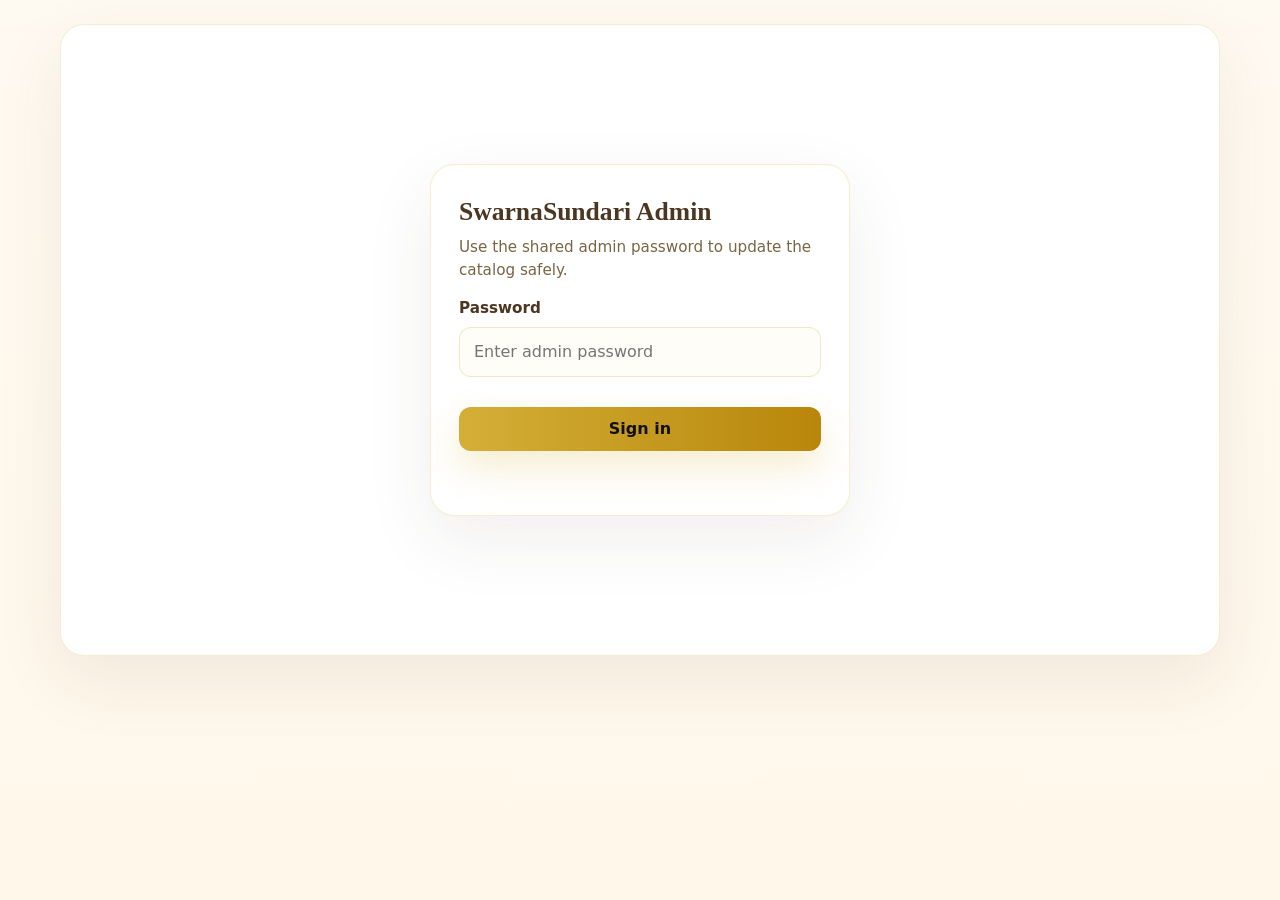
==== admin.html @ c77b3df1 "Add admin panel" ====
<!doctype html>
<html lang="en">
  <head>
    <meta charset="utf-8">
    <meta name="viewport" content="width=device-width,initial-scale=1">
    <title>Admin • SwarnaSundari</title>
    <meta name="description" content="Secure admin panel for SwarnaSundari catalog updates.">
    <link rel="stylesheet" href="css/style.css">
    <style>
      :root {
        --admin-bg: #fffaf1;
        --admin-panel: #ffffff;
        --admin-border: rgba(212, 175, 55, 0.22);
        --admin-text: #3f2f1d;
        --admin-muted: #7a6443;
        --admin-accent: #d4af37;
        --admin-accent-strong: #b8860b;
      }
      body {
        background: linear-gradient(180deg, #fffaf1 0%, #fff7ea 100%);
        color: var(--admin-text);
      }
      .admin-shell {
        min-height: 100vh;
        padding: 24px 16px 70px;
      }
      .admin-card {
        max-width: 1160px;
        margin: 0 auto;
        background: var(--admin-panel);
        border: 1px solid var(--admin-border);
        border-radius: 24px;
        box-shadow: 0 24px 70px rgba(75, 54, 33, 0.08);
        overflow: hidden;
      }
      .admin-header {
        padding: 24px 24px 18px;
        background: linear-gradient(90deg, rgba(212, 175, 55, 0.16), rgba(255, 247, 232, 0.95));
        display: flex;
        justify-content: space-between;
        align-items: center;
        gap: 16px;
      }
      .admin-title {
        font-family: 'Playfair Display', serif;
        font-size: clamp(1.4rem, 2vw, 1.9rem);
        margin: 0;
        color: var(--lux-brown);
      }
      .admin-subtitle {
        color: var(--admin-muted);
        margin-top: 4px;
        font-size: 0.95rem;
      }
      .admin-toolbar {
        display: flex;
        flex-wrap: wrap;
        gap: 10px;
        align-items: center;
        justify-content: space-between;
        padding: 18px 24px;
        border-bottom: 1px solid rgba(212, 175, 55, 0.16);
      }
      .admin-toolbar .search-row {
        margin: 0;
        flex: 1 1 260px;
      }
      .admin-toolbar .controls {
        display: flex;
        gap: 10px;
        flex-wrap: wrap;
      }
      .admin-panel {
        padding: 24px;
      }
      .login-screen {
        display: grid;
        place-items: center;
        min-height: 70vh;
        padding: 24px;
      }
      .login-box {
        width: min(100%, 420px);
        background: var(--admin-panel);
        border: 1px solid var(--admin-border);
        border-radius: 24px;
        padding: 28px;
        box-shadow: 0 24px 70px rgba(75, 54, 33, 0.08);
      }
      .field {
        display: flex;
        flex-direction: column;
        gap: 8px;
        margin-bottom: 14px;
      }
      label {
        font-weight: 700;
        color: var(--lux-brown);
        font-size: 0.95rem;
      }
      input, textarea, select, button {
        font: inherit;
      }
      input, textarea, select {
        border: 1px solid rgba(212, 175, 55, 0.28);
        border-radius: 12px;
        padding: 12px 14px;
        background: #fffdf8;
        color: var(--admin-text);
      }
      textarea { min-height: 100px; resize: vertical; }
      .btn {
        border: none;
        border-radius: 12px;
        padding: 10px 16px;
        cursor: pointer;
      }
      .btn-primary {
        background: linear-gradient(90deg, var(--admin-accent), var(--admin-accent-strong));
        color: #111;
        font-weight: 700;
      }
      .btn-secondary {
        background: #fff4d9;
        color: var(--lux-brown);
        border: 1px solid rgba(212, 175, 55, 0.2);
      }
      .btn-danger {
        background: #7a2e2e;
        color: #fff;
      }
      .grid {
        display: grid;
        gap: 16px;
      }
      .products-grid {
        display: grid;
        grid-template-columns: repeat(auto-fit, minmax(240px, 1fr));
        gap: 16px;
      }
      .product-card {
        border: 1px solid rgba(212, 175, 55, 0.2);
        border-radius: 18px;
        padding: 14px;
        background: #fffdfa;
        display: flex;
        flex-direction: column;
        gap: 10px;
      }
      .product-card img {
        width: 100%;
        height: 180px;
        object-fit: cover;
        border-radius: 12px;
      }
      .pill {
        display: inline-flex;
        align-items: center;
        gap: 6px;
        width: fit-content;
        padding: 6px 10px;
        border-radius: 999px;
        background: #fff3cf;
        color: var(--lux-brown);
        font-size: 0.8rem;
        font-weight: 700;
      }
      .price-row {
        display: flex;
        gap: 8px;
        align-items: baseline;
        flex-wrap: wrap;
      }
      .muted {
        color: var(--admin-muted);
      }
      .actions {
        display: flex;
        gap: 8px;
        flex-wrap: wrap;
      }
      .modal-backdrop {
        position: fixed;
        inset: 0;
        background: rgba(13, 9, 4, 0.48);
        display: none;
        align-items: center;
        justify-content: center;
        padding: 16px;
        z-index: 2000;
      }
      .modal-backdrop.open { display: flex; }
      .modal {
        width: min(100%, 720px);
        max-height: 92vh;
        overflow: auto;
        background: #fffdfa;
        border-radius: 24px;
        padding: 20px;
        box-shadow: 0 40px 90px rgba(0,0,0,0.22);
      }
      .modal h3 { margin-top: 0; }
      .field-grid {
        display: grid;
        grid-template-columns: repeat(2, minmax(0, 1fr));
        gap: 14px;
      }
      .field.full { grid-column: 1 / -1; }
      .preview-box {
        border: 1px dashed rgba(212, 175, 55, 0.3);
        border-radius: 16px;
        padding: 12px;
        background: #fff8eb;
        min-height: 120px;
        display: flex;
        align-items: center;
        justify-content: center;
      }
      .preview-box img {
        max-width: 100%;
        max-height: 180px;
        object-fit: contain;
        border-radius: 12px;
      }
      .toast {
        position: fixed;
        right: 18px;
        bottom: 18px;
        padding: 12px 16px;
        border-radius: 999px;
        background: #2d2b1f;
        color: white;
        display: none;
        z-index: 2600;
        max-width: 90vw;
      }
      .toast.show { display: block; }
      .spinner {
        display: inline-block;
        width: 16px;
        height: 16px;
        border-radius: 50%;
        border: 3px solid rgba(255,255,255,0.35);
        border-top-color: #fff;
        animation: spin 0.8s linear infinite;
      }
      @keyframes spin { to { transform: rotate(360deg); } }
      .sr-only { position: absolute !important; clip: rect(1px, 1px, 1px, 1px); }
      @media (max-width: 760px) {
        .admin-header, .admin-toolbar, .admin-panel { padding-left: 16px; padding-right: 16px; }
        .field-grid { grid-template-columns: 1fr; }
        .products-grid { grid-template-columns: 1fr; }
      }
    </style>
  </head>
  <body>
    <div class="admin-shell">
      <div class="admin-card">
        <div id="loginScreen" class="login-screen">
          <div class="login-box">
            <h1 class="admin-title">SwarnaSundari Admin</h1>
            <p class="admin-subtitle">Use the shared admin password to update the catalog safely.</p>
            <form id="loginForm" class="grid">
              <div class="field">
                <label for="password">Password</label>
                <input id="password" name="password" type="password" required autocomplete="current-password" placeholder="Enter admin password">
              </div>
              <button class="btn btn-primary" type="submit">Sign in</button>
              <p id="loginError" class="muted" style="margin:0; min-height: 1.2em;"></p>
            </form>
          </div>
        </div>

        <div id="dashboard" style="display:none;">
          <div class="admin-header">
            <div>
              <h1 class="admin-title">Catalog Dashboard</h1>
              <p class="admin-subtitle">Add, edit, or remove products. Changes publish live through Netlify after a GitHub commit.</p>
            </div>
            <button class="btn btn-secondary" id="logoutBtn" type="button">Log out</button>
          </div>

          <div class="admin-toolbar">
            <div class="search-row">
              <input id="searchInput" placeholder="Search by name or category" aria-label="Search products">
            </div>
            <div class="controls">
              <button class="btn btn-primary" id="addProductBtn" type="button">Add Product</button>
            </div>
          </div>

          <div class="admin-panel">
            <div id="statusNote" class="pill" style="display:none; margin-bottom: 12px;"></div>
            <div id="productsContainer" class="products-grid"></div>
          </div>
        </div>
      </div>
    </div>

    <div class="modal-backdrop" id="productModal" aria-hidden="true">
      <div class="modal" role="dialog" aria-modal="true" aria-labelledby="modalTitle">
        <h3 id="modalTitle">Add product</h3>
        <form id="productForm" novalidate>
          <input id="productId" type="hidden">
          <input id="existingImage" type="hidden">
          <div class="field-grid">
            <div class="field">
              <label for="productName">Name</label>
              <input id="productName" required>
            </div>
            <div class="field">
              <label for="categorySelect">Category</label>
              <select id="categorySelect"></select>
            </div>
            <div class="field full">
              <label for="newCategoryInput">New category</label>
              <input id="newCategoryInput" placeholder="Enter a new category if needed" style="display:none;">
            </div>
            <div class="field full">
              <label for="productDesc">Description</label>
              <textarea id="productDesc"></textarea>
            </div>
            <div class="field">
              <label for="productPrice">Price (INR)</label>
              <input id="productPrice" type="number" min="0" step="1" required>
            </div>
            <div class="field">
              <label for="productDiscount">Discount (%)</label>
              <input id="productDiscount" type="number" min="0" max="100" step="1" value="0">
            </div>
            <div class="field">
              <label for="productImage">Image</label>
              <input id="productImage" type="file" accept="image/png,image/jpeg,image/webp" >
            </div>
            <div class="field">
              <label for="premiumCheck">Premium</label>
              <input id="premiumCheck" type="checkbox" style="width: 18px; height: 18px; margin-top: 8px;">
            </div>
            <div class="field full">
              <div class="preview-box" id="imagePreviewBox">
                <span class="muted">Image preview will appear here.</span>
              </div>
            </div>
          </div>
          <p id="formError" class="muted" style="min-height:1.2em; margin: 10px 0 0;"></p>
          <div class="actions" style="margin-top: 16px; justify-content: flex-end;">
            <button class="btn btn-secondary" type="button" id="cancelFormBtn">Cancel</button>
            <button class="btn btn-primary" type="submit" id="saveProductBtn">Save product</button>
          </div>
        </form>
      </div>
    </div>

    <div class="toast" id="toast"></div>

    <script>
      const API_BASE = '/.netlify/functions';
      const state = {
        token: sessionStorage.getItem('adminToken') || '',
        products: [],
        editingId: null,
        pendingImageData: null,
        pendingImageName: '',
        pendingImageMime: ''
      };

      const loginScreen = document.getElementById('loginScreen');
      const dashboard = document.getElementById('dashboard');
      const loginForm = document.getElementById('loginForm');
      const loginError = document.getElementById('loginError');
      const productsContainer = document.getElementById('productsContainer');
      const searchInput = document.getElementById('searchInput');
      const addProductBtn = document.getElementById('addProductBtn');
      const logoutBtn = document.getElementById('logoutBtn');
      const statusNote = document.getElementById('statusNote');
      const productModal = document.getElementById('productModal');
      const productForm = document.getElementById('productForm');
      const modalTitle = document.getElementById('modalTitle');
      const productIdInput = document.getElementById('productId');
      const existingImageInput = document.getElementById('existingImage');
      const productNameInput = document.getElementById('productName');
      const categorySelect = document.getElementById('categorySelect');
      const newCategoryInput = document.getElementById('newCategoryInput');
      const productDescInput = document.getElementById('productDesc');
      const productPriceInput = document.getElementById('productPrice');
      const productDiscountInput = document.getElementById('productDiscount');
      const productImageInput = document.getElementById('productImage');
      const premiumCheckInput = document.getElementById('premiumCheck');
      const imagePreviewBox = document.getElementById('imagePreviewBox');
      const formError = document.getElementById('formError');
      const cancelFormBtn = document.getElementById('cancelFormBtn');
      const saveProductBtn = document.getElementById('saveProductBtn');
      const toast = document.getElementById('toast');

      function showToast(message) {
        toast.textContent = message;
        toast.classList.add('show');
        clearTimeout(showToast.timer);
        showToast.timer = setTimeout(() => toast.classList.remove('show'), 3200);
      }

      function showLogin() {
        loginScreen.style.display = 'grid';
        dashboard.style.display = 'none';
      }

      function showDashboard() {
        loginScreen.style.display = 'none';
        dashboard.style.display = 'block';
      }

      async function apiRequest(path, options = {}) {
        const headers = options.headers || {};
        if (state.token) headers.Authorization = `Bearer ${state.token}`;
        const response = await fetch(`${API_BASE}${path}`, {
          ...options,
          headers: {
            'Content-Type': 'application/json',
            ...headers
          }
        });
        const text = await response.text();
        let data = null;
        if (text) {
          try { data = JSON.parse(text); } catch (e) { data = { message: text }; }
        }
        if (!response.ok) {
          throw new Error(data?.error || data?.message || 'Request failed.');
        }
        return data;
      }

      function getImageUrl(imagePath) {
        if (!imagePath) return '';
        if (/^https?:\/\//i.test(imagePath)) return imagePath;
        return new URL(imagePath, window.location.origin + '/').href;
      }

      function renderProducts(list) {
        if (!list.length) {
          productsContainer.innerHTML = '<div class="muted">No products yet. Add one to start.</div>';
          return;
        }
        productsContainer.innerHTML = list.map((product) => {
          const discount = Number(product.discount || 0);
          const discountedPrice = discount > 0 ? Math.round(product.price * (1 - discount / 100)) : Number(product.price);
          const premium = product.premium ? '<span class="pill">★ Premium</span>' : '<span class="pill">Standard</span>';
          const imageHtml = product.image ? `<img src="${getImageUrl(product.image)}" alt="${product.name}">` : '<div class="preview-box" style="height:180px"><span class="muted">No image</span></div>';
          return `
            <article class="product-card">
              ${imageHtml}
              <div>
                <h3 style="margin:0 0 6px;">${product.name}</h3>
                <p class="muted" style="margin:0 0 6px;">${product.category || 'Uncategorized'}</p>
                <div class="price-row">
                  ${discount > 0 ? `<span style="text-decoration:line-through; color:#8d7142;">₹${Number(product.price).toLocaleString('en-IN')}</span>` : ''}
                  <strong>₹${discountedPrice.toLocaleString('en-IN')}</strong>
                </div>
                ${discount > 0 ? `<div class="muted">${discount}% off</div>` : ''}
              </div>
              <div class="actions">
                ${premium}
              </div>
              <div class="actions" style="margin-top:auto;">
                <button class="btn btn-secondary" type="button" data-action="edit" data-id="${product.id}">Edit</button>
                <button class="btn btn-danger" type="button" data-action="delete" data-id="${product.id}">Delete</button>
              </div>
            </article>`;
        }).join('');
      }

      function filterProducts() {
        const query = searchInput.value.trim().toLowerCase();
        const filtered = state.products.filter((product) => {
          const haystack = `${product.name} ${product.category} ${product.desc}`.toLowerCase();
          return haystack.includes(query);
        });
        renderProducts(filtered);
      }

      async function loadProducts() {
        try {
          const data = await apiRequest('/get-products');
          state.products = Array.isArray(data.products) ? data.products : [];
          renderProducts(state.products);
        } catch (error) {
          showToast(error.message || 'Unable to load products.');
          if (String(error.message).includes('401')) {
            logout();
          }
        }
      }

      function resetForm() {
        state.editingId = null;
        state.pendingImageData = null;
        state.pendingImageName = '';
        state.pendingImageMime = '';
        productForm.reset();
        productIdInput.value = '';
        existingImageInput.value = '';
        premiumCheckInput.checked = false;
        newCategoryInput.style.display = 'none';
        imagePreviewBox.innerHTML = '<span class="muted">Image preview will appear here.</span>';
        formError.textContent = '';
        modalTitle.textContent = 'Add product';
        productDiscountInput.value = '0';
      }

      function openModal(product = null) {
        resetForm();
        if (product) {
          state.editingId = product.id;
          modalTitle.textContent = 'Edit product';
          productIdInput.value = product.id;
          existingImageInput.value = product.image || '';
          productNameInput.value = product.name || '';
          productDescInput.value = product.desc || '';
          productPriceInput.value = product.price || '';
          productDiscountInput.value = product.discount || 0;
          premiumCheckInput.checked = Boolean(product.premium);
          fillCategoryOptions(product.category || '');
          if (product.image) {
            imagePreviewBox.innerHTML = `<img src="${getImageUrl(product.image)}" alt="Current preview">`;
          }
        } else {
          fillCategoryOptions('');
        }
        productModal.classList.add('open');
        productModal.setAttribute('aria-hidden', 'false');
      }

      function closeModal() {
        productModal.classList.remove('open');
        productModal.setAttribute('aria-hidden', 'true');
        resetForm();
      }

      function fillCategoryOptions(selectedCategory = '') {
        const categories = Array.from(new Set(state.products.map((product) => product.category).filter(Boolean))).sort();
        const options = ['<option value="">Select a category</option>'];
        categories.forEach((category) => {
          options.push(`<option value="${category}">${category}</option>`);
        });
        options.push('<option value="__new__">Add new category</option>');
        categorySelect.innerHTML = options.join('');
        if (selectedCategory) {
          const optionExists = Array.from(categorySelect.options).some((option) => option.value === selectedCategory);
          if (optionExists) {
            categorySelect.value = selectedCategory;
          } else {
            categorySelect.value = '__new__';
            newCategoryInput.value = selectedCategory;
            newCategoryInput.style.display = 'block';
          }
        } else {
          categorySelect.value = '';
        }
      }

      categorySelect.addEventListener('change', () => {
        newCategoryInput.style.display = categorySelect.value === '__new__' ? 'block' : 'none';
      });

      productImageInput.addEventListener('change', async (event) => {
        const file = event.target.files[0];
        if (!file) return;
        if (!['image/png', 'image/jpeg', 'image/webp'].includes(file.type)) {
          formError.textContent = 'Please choose a JPG, PNG, or WebP image.';
          return;
        }
        if (file.size > 2 * 1024 * 1024) {
          formError.textContent = 'Image must be 2MB or smaller.';
          return;
        }
        formError.textContent = '';
        const reader = new FileReader();
        reader.onload = () => {
          state.pendingImageData = reader.result;
          state.pendingImageName = file.name;
          state.pendingImageMime = file.type;
          imagePreviewBox.innerHTML = `<img src="${reader.result}" alt="New image preview">`;
        };
        reader.readAsDataURL(file);
      });

      loginForm.addEventListener('submit', async (event) => {
        event.preventDefault();
        const password = document.getElementById('password').value;
        try {
          const data = await fetch(`${API_BASE}/admin-login`, {
            method: 'POST',
            headers: { 'Content-Type': 'application/json' },
            body: JSON.stringify({ password })
          }).then((response) => response.json());
          if (!data.ok) throw new Error(data.error || 'Incorrect password.');
          state.token = data.token;
          sessionStorage.setItem('adminToken', data.token);
          showDashboard();
          await loadProducts();
        } catch (error) {
          loginError.textContent = error.message || 'Login failed.';
        }
      });

      logoutBtn.addEventListener('click', logout);

      function logout() {
        sessionStorage.removeItem('adminToken');
        state.token = '';
        showLogin();
      }

      addProductBtn.addEventListener('click', () => openModal());
      cancelFormBtn.addEventListener('click', closeModal);

      productForm.addEventListener('submit', async (event) => {
        event.preventDefault();
        const payload = {
          id: productIdInput.value ? Number(productIdInput.value) : null,
          name: productNameInput.value.trim(),
          category: categorySelect.value === '__new__' ? newCategoryInput.value.trim() : categorySelect.value.trim(),
          desc: productDescInput.value.trim(),
          price: Number(productPriceInput.value),
          discount: Number(productDiscountInput.value || 0),
          premium: premiumCheckInput.checked,
          image: existingImageInput.value || ''
        };

        if (!payload.name) {
          formError.textContent = 'Please enter a product name.';
          return;
        }
        if (!payload.category) {
          formError.textContent = 'Please select or add a category.';
          return;
        }
        if (Number.isNaN(payload.price) || payload.price < 0) {
          formError.textContent = 'Price must be a non-negative number.';
          return;
        }
        if (Number.isNaN(payload.discount) || payload.discount < 0 || payload.discount > 100) {
          formError.textContent = 'Discount must be between 0 and 100.';
          return;
        }

        saveProductBtn.disabled = true;
        saveProductBtn.innerHTML = '<span class="spinner"></span>';
        formError.textContent = '';

        try {
          const result = await apiRequest('/save-product', {
            method: 'POST',
            body: JSON.stringify({
              product: payload,
              imageBase64: state.pendingImageData || '',
              imageName: state.pendingImageName || '',
              imageMime: state.pendingImageMime || ''
            })
          });
          showToast(result.message || 'Product saved.');
          closeModal();
          await loadProducts();
          statusNote.textContent = 'Changes saved — the site will update in 1–2 minutes.';
          statusNote.style.display = 'inline-flex';
        } catch (error) {
          formError.textContent = error.message || 'Unable to save product.';
        } finally {
          saveProductBtn.disabled = false;
          saveProductBtn.innerHTML = 'Save product';
        }
      });

      productsContainer.addEventListener('click', async (event) => {
        const button = event.target.closest('button[data-action]');
        if (!button) return;
        const id = Number(button.dataset.id);
        const action = button.dataset.action;
        const product = state.products.find((item) => item.id === id);
        if (!product) return;

        if (action === 'edit') {
          openModal(product);
          return;
        }

        if (action === 'delete' && window.confirm(`Delete ${product.name}?`)) {
          try {
            const result = await apiRequest('/delete-product', {
              method: 'POST',
              body: JSON.stringify({ id })
            });
            showToast(result.message || 'Product deleted.');
            await loadProducts();
          } catch (error) {
            showToast(error.message || 'Unable to delete product.');
          }
        }
      });

      searchInput.addEventListener('input', filterProducts);

      if (state.token) {
        showDashboard();
        loadProducts();
      } else {
        showLogin();
      }
    </script>
  </body>
</html>
---- css/style.css ----
/* Global styles for SwarnaSundari 1 Gram Gold */
:root{
  --gold:#D4AF37;
  --gold-dark:#B8860B;
  --lux-brown:#4B3621;
  --accent:#8C6A2F;
  --bg:#FFF8F0;
  --bg-2:#FDFBF7;
  --text:#222222;
  --max-width:1300px;
  --transition:300ms;
}
@import url('https://fonts.googleapis.com/css2?family=Montserrat:wght@300;400;600&family=Playfair+Display:wght@400;700&display=swap');
*{box-sizing:border-box}
html,body{height:100%;overflow-x:hidden}
.brand{font-family:Playfair Display,serif;font-size:22px;color:var(--lux-brown);}
body{font-family:Montserrat,system-ui,Arial,sans-serif;background:var(--bg);color:var(--text);margin:0;line-height:1.5}
.sr-only{position:absolute!important;height:1px;width:1px;overflow:hidden;clip:rect(1px,1px,1px,1px);white-space:nowrap}
.container{max-width:var(--max-width);margin:0 auto;padding:0 20px}
/* Header */
.header{position:fixed;top:0;left:0;right:0;height:50px;z-index:120;background:transparent}
.header.transparent{background:transparent;box-shadow:none;border-bottom:none}
.header.scrolled{background:rgba(255,255,255,0.92);backdrop-filter:saturate(120%) blur(8px);box-shadow:0 6px 30px rgba(75,54,33,0.06);border-bottom:1px solid rgba(140,106,47,0.08)}
.header .nav{display:flex;align-items:center;justify-content:space-between;padding:0 16px;height:100%;gap:12px}
.header nav{display:flex;align-items:center;justify-content:flex-end;gap:18px;}
.brand-block{display:flex;flex-direction:column;justify-content:center;gap:2px}
.header-brand{font-family:'Playfair Display',serif;font-size:20px;font-weight:700;color:var(--lux-brown);letter-spacing:0.06em;line-height:1;white-space:nowrap;overflow:hidden;text-overflow:ellipsis}
.header-tagline{display:none}
.nav-links{display:flex;gap:18px;align-items:center}
.nav-links a{color:var(--lux-brown);text-decoration:none;padding:8px 12px;border-radius:6px;transition:all var(--transition);font-weight:600;font-size:15px;}
.nav-links a:hover{background:linear-gradient(90deg,var(--gold) 0%,var(--gold-dark) 100%);color:#111}
.search-input{position:relative}
.search-input input{padding:8px 36px 8px 12px;border-radius:6px;border:1px solid #eee}
.menu-toggle{display:none}
/* Hero */
.hero-premium{min-height:100vh;display:block;padding:60px 0 24px;position:relative;overflow:hidden;background:linear-gradient(145deg,rgba(255,251,244,1) 0%,rgba(255,244,227,0.96) 30%,rgba(255,238,214,0.88) 100%);}
.hero-premium::before{content:'';position:absolute;inset:0;background:radial-gradient(circle at top left,rgba(255,251,244,0.95),transparent 34%),radial-gradient(circle at 20% 40%,rgba(255,234,180,0.18),transparent 24%);pointer-events:none}
.hero-grid{position:relative;z-index:1;min-height:calc(100vh - 24px);display:flex;align-items:center;width:100%;}
.hero-left{padding:24px 0 12px;max-width:620px;position:relative;z-index:2;width:55%;}
.hero-topline{font-size:13px;letter-spacing:.28em;text-transform:uppercase;color:var(--accent);font-weight:700;margin-bottom:10px;opacity:.88;}
.hero-topline{font-size:13px;letter-spacing:.28em;text-transform:uppercase;color:var(--accent);font-weight:700;margin-bottom:10px;opacity:.88;}
.hero-label-wrap{margin-bottom:18px}
.hero-label{display:inline-flex;align-items:center;justify-content:center;font-size:13px;font-weight:700;letter-spacing:.22em;text-transform:uppercase;color:var(--lux-brown);padding:10px 18px;border:1px solid rgba(212,175,55,0.25);border-radius:999px;background:rgba(255,252,245,0.9);backdrop-filter:blur(6px);}
.hero-tag{font-size:14px;letter-spacing:.22em;text-transform:uppercase;color:var(--accent);margin-bottom:16px;font-weight:700;opacity:.92}
.hero-brand{font-family:Playfair Display,serif;font-size:24px;letter-spacing:.22em;text-transform:uppercase;color:var(--gold-dark);margin-bottom:10px;opacity:.95}
.hero-left h1{font-family:Playfair Display,serif;font-size:58px;margin:0 0 18px;color:var(--lux-brown);line-height:1.02;letter-spacing:-0.04em}
.hero-ornament{width:140px;height:2px;margin:24px 0 28px;background:linear-gradient(90deg,transparent,rgba(212,175,55,0.8),transparent);position:relative}
.hero-ornament::before{content:'';position:absolute;top:-10px;left:50%;transform:translateX(-50%);width:42px;height:42px;background:url('data:image/svg+xml;utf8,<svg xmlns="http://www.w3.org/2000/svg" viewBox="0 0 64 64"><path fill="%23d4af37" d="M32 10l6 12 13 2-9 9 2 13-12-6-12 6 2-13-9-9 13-2z"/></svg>') center/contain no-repeat;opacity:0.85}
.hero-left .sub{color:var(--lux-brown);opacity:0.95;margin-bottom:26px;font-size:20px;line-height:1.65;max-width:560px}
.hero-note{font-size:16px;color:#5c4228;opacity:.92;max-width:500px;margin-top:18px;line-height:1.7}
.hero-right{position:absolute;top:0;right:0;bottom:0;width:45%;overflow:hidden;pointer-events:none;}
.hero-right::before{content:'';position:absolute;top:0;left:0;right:0;bottom:0;z-index:3;background:linear-gradient(90deg,rgba(255,248,240,0.98) 0%,rgba(255,248,240,0.92) 5%,rgba(255,248,240,0.78) 12%,rgba(255,248,240,0.56) 20%,rgba(255,248,240,0.32) 30%,rgba(255,248,240,0.12) 42%,rgba(255,248,240,0) 58%);pointer-events:none;}
.hero-right::after{content:'';position:absolute;top:0;right:0;width:100%;height:100%;background:radial-gradient(circle at 20% 20%,rgba(255,244,214,0.10),transparent 24%),radial-gradient(circle at 70% 30%,rgba(255,210,130,0.08),transparent 20%),radial-gradient(circle at 80% 75%,rgba(255,231,156,0.06),transparent 24%);filter:blur(26px);pointer-events:none;z-index:2}
.hero-visual{position:absolute;inset:0;display:flex;justify-content:flex-end;align-items:flex-end;pointer-events:auto;}
.hero-visual::before{content:'';position:absolute;top:0;left:0;right:0;bottom:0;background:linear-gradient(90deg,rgba(255,248,240,0.04),rgba(255,248,240,0) 22%);pointer-events:none;z-index:2}
.hero-visual img{width:100%;height:100%;object-fit:contain;object-position:center right;display:block;position:relative;z-index:1;border-radius:0;box-shadow:none;transform:translateY(0);filter:none;transition:transform 700ms ease,filter 700ms ease}
.hero-visual img:hover{transform:translateY(0) scale(1.0);filter:brightness(1.01)}
.hero-image-wa{position:absolute;right:22px;bottom:22px;pointer-events:auto;display:inline-flex;align-items:center;gap:10px;padding:14px 20px;border-radius:999px;background:#1a3d2e;color:#f9f1e8;border:1px solid rgba(255,255,255,0.2);font-weight:700;font-size:15px;box-shadow:0 20px 44px rgba(16,74,46,0.28);z-index:4;}
.hero-image-wa svg{width:18px;height:18px;fill:currentColor}
.hero-image-wa:hover{transform:translateY(-1px);}
.cta{display:flex;flex-wrap:wrap;gap:14px}
.btn{padding:14px 24px;border-radius:10px;border:0;cursor:pointer;font-weight:700;transition:transform 220ms ease,box-shadow 220ms,background 220ms}
.btn-primary{background:linear-gradient(90deg,var(--gold),var(--gold-dark));color:#111;box-shadow:0 16px 36px rgba(212,175,55,0.24)}
.btn-ghost{background:rgba(255,255,255,0.96);border:1px solid rgba(212,175,55,0.26);color:var(--lux-brown)}
.btn:hover{transform:translateY(-3px);box-shadow:0 18px 40px rgba(75,54,33,0.14)}
.btn-ghost:hover{background:rgba(255,255,255,1)}
.hero-left .gold-badge{display:none}
@keyframes hero-shimmer{0%,100%{transform:rotate(25deg) translateX(-140%);}50%{transform:rotate(25deg) translateX(140%);opacity:0.95;}}
/* Features */
.why-choose-us{padding:64px 0;}
.section-headline{max-width:760px;margin:0 auto 40px;text-align:center}
.section-copy{margin-top:14px;color:#5f4b32;opacity:.95;line-height:1.85;font-size:17px;max-width:680px;margin-left:auto;margin-right:auto}
.feature-grid{display:grid;grid-template-columns:repeat(2,minmax(260px,1fr));gap:20px}
.feature-card{background:rgba(255,255,255,0.92);border:1px solid rgba(212,175,55,0.18);border-radius:22px;padding:28px;box-shadow:0 26px 60px rgba(75,54,33,0.08);transition:transform 260ms ease,box-shadow 260ms ease}
.feature-card:hover{transform:translateY(-6px);box-shadow:0 34px 80px rgba(75,54,33,0.14)}
.feature-card .icon{width:52px;height:52px;border-radius:16px;background:linear-gradient(180deg,var(--gold),var(--gold-dark));display:flex;align-items:center;justify-content:center;color:#111;font-size:22px;box-shadow:0 12px 32px rgba(212,175,55,0.18);margin-bottom:18px}
.feature-card h3{margin:0 0 10px;font-size:20px;color:var(--lux-brown)}
.feature-card p{margin:0;color:#5c4a37;line-height:1.8}
/* Products */
.section-title{font-family:Playfair Display,serif;font-size:28px;margin:18px 0;color:var(--lux-brown)}
.products-grid{display:grid;grid-template-columns:repeat(auto-fit,minmax(220px,1fr));gap:18px}
.card{background:#fff;border-radius:16px;overflow:hidden;border:1px solid rgba(212,175,55,0.14);box-shadow:0 18px 40px rgba(75,54,33,0.06);transition:transform 300ms,box-shadow 300ms}
.card:hover{transform:translateY(-10px);box-shadow:0 30px 80px rgba(75,54,33,0.12)}
.card img{width:100%;height:300px;object-fit:cover;display:block;transition:transform 500ms}
.card:hover img{transform:scale(1.06)}
.card-body{padding:18px}
.badge{display:inline-block;padding:6px 10px;background:linear-gradient(90deg,var(--gold),var(--gold-dark));color:#111;border-radius:8px;font-weight:700;font-size:12px}
.price-old{color:#8b6b3a;text-decoration:line-through}
.price-new{color:var(--lux-brown);font-weight:800;font-size:18px}
.card h3{margin:8px 0 6px;font-size:18px}
.card p{margin:0 0 10px;color:#555;font-size:14px}
.card .actions{display:flex;justify-content:space-between;align-items:center;gap:8px}
/* Gallery */
.gallery{column-count:3;column-gap:14px}
.gallery img{width:100%;margin-bottom:14px;border-radius:10px;box-shadow:0 12px 40px rgba(75,54,33,0.08);transition:transform 400ms}
.gallery img:hover{transform:scale(1.03)}

/* Section divider ornament */
.gold-divider{height:14px;margin:28px 0;background-image:linear-gradient(90deg,transparent,rgba(212,175,55,0.12) 20%,rgba(212,175,55,0.18) 50%,rgba(212,175,55,0.12) 80%,transparent);border-radius:8px}
/* Footer */
.footer{padding:48px 0;margin-top:40px;background:var(--lux-brown);color:var(--gold);}
.footer .cols{display:grid;grid-template-columns:repeat(auto-fit,minmax(220px,1fr));gap:18px}
.footer a{color:var(--gold)}
/* Utilities */
.center{text-align:center}
.kicker{color:#cbb892;font-size:13px}
/* Floating WhatsApp */
.whatsapp-float{position:fixed;right:16px;bottom:18px;background:linear-gradient(180deg,var(--gold),var(--gold-dark));color:#111;padding:14px;border-radius:50px;box-shadow:0 18px 40px rgba(75,54,33,0.12);z-index:60}
/* Responsive */
@media(max-width:900px){
  .hero-premium{padding:20px 0 16px;min-height:auto}
  .hero-grid{display:block;gap:0}
  .hero-left{width:100%;padding:12px 0 24px;}
  .hero-left h1{font-size:40px}
  .hero-left .sub{font-size:18px}
  .hero-right{position:relative;top:0;right:0;bottom:auto;width:100%;height:auto;}
  .hero-visual{position:relative;inset:auto;width:100%;min-width:auto;height:auto;justify-content:center;align-items:center;}
  .hero-visual::before{display:none}
  .hero-right::before{display:none}
  .hero-right::after{display:none}
  .hero-visual img{width:100%;height:auto;object-fit:contain;}
  .hero-image-wa{position:relative;right:auto;bottom:auto;margin-top:16px;}
  .cta{flex-direction:column;align-items:flex-start}
  .cta .btn{width:100%;max-width:320px}
  .feature-grid{grid-template-columns:1fr}
  .menu-toggle{display:block}
  .nav-links{display:none}
}
/* Mobile app-like chips row */
.chip-row-wrap{position:relative;top:auto;z-index:110;background:transparent;padding:6px 0;overflow:hidden;width:100%;left:0;right:0}
.chip-row{display:flex;gap:10px;overflow-x:auto;overflow-y:hidden;padding:6px 4px;-webkit-overflow-scrolling:touch;min-width:0;max-width:100%}
.chip-row button{flex:0 0 auto;min-width:0}
.chip{white-space:nowrap;padding:8px 12px;border-radius:999px;border:1px solid rgba(0,0,0,0.06);background:rgba(255,255,255,0.96);font-weight:700;color:var(--lux-brown);cursor:pointer}
.chip.active{background:linear-gradient(90deg,var(--gold),var(--gold-dark));color:#111;box-shadow:0 8px 20px rgba(75,54,33,0.08)}

/* Card CTA for mobile: full width bottom button */
.btn-card-cta{width:100%;height:40px;border-radius:10px;padding:8px 12px;font-weight:700}

/* Bottom sticky nav for small screens */
.bottom-nav{display:none}
@media(max-width:820px){
  /* Strong overrides to enforce compact app-like mobile layout */
  header#siteHeader.header {
    height:50px !important;
    top:0 !important;
    left:0 !important;
    right:0 !important;
    z-index:300 !important;
    background:#fff8f0 !important;
    box-shadow:0 4px 18px rgba(0,0,0,0.04) !important;
  }
  header#siteHeader .nav{height:50px !important;padding:0 12px !important;align-items:center !important}
  header#siteHeader .brand-block{flex-direction:row !important;align-items:center !important}
  header#siteHeader .header-brand{font-size:18px !important;line-height:50px !important;white-space:nowrap;overflow:hidden;text-overflow:ellipsis}
  header#siteHeader .menu-toggle{line-height:50px !important}
  main{padding-top:50px !important}
  /* place chips directly under header so they never overlap */
  .chip-row-wrap{position:fixed !important;top:50px !important;left:0;right:0;z-index:150 !important;margin:0 !important;padding:6px 0;background:#fff8f0}
  /* reserve space so page content isn't covered */
  main{padding-top:106px !important}
  .chip-row{padding:6px 4px !important}
  .chip{padding:8px 12px !important}
  /* Force hero to be compact */
  /* hide desktop hero on small screens */
  .hero-premium{display:none !important}
  /* show mobile hero */
  .mobile-hero{display:block;background:transparent;padding:8px 12px}
  .mobile-hero .mobile-hero-visual{position:relative;overflow:hidden;border-radius:10px}
  .mobile-hero .mobile-hero-visual img{width:100%;height:180px;object-fit:cover;display:block}
  .mobile-hero .hero-banner-overlay{position:absolute;left:12px;right:12px;bottom:12px;z-index:2;color:#fff}
  .hero-visual .hero-banner-overlay{bottom:12px !important}
  /* ensure header brand is compact */
  header#siteHeader .header-brand{font-size:18px !important;line-height:50px !important;height:50px;display:inline-block}
  /* spacing so header doesn't overlap content */
  main{padding-top:50px}
  /* make header solid on mobile and compact */
  .header{background:#fff8f0 !important}
  .header .nav{padding:0 12px}
  .header-brand{font-size:18px !important}
  .products-grid{grid-template-columns:repeat(2,1fr);gap:12px}
  .card{border-radius:10px}
  .card img{width:100%;aspect-ratio:1/1;height:auto;max-height:160px;object-fit:cover}
  .card-body{padding:8px}
  .hero-premium{padding:8px 12px;min-height:auto}
  .hero-grid{display:block}
  .hero-grid{min-height:auto}
  .hero-left{display:none}
  .hero-right{position:relative;width:100%;height:180px !important;overflow:hidden}
  .hero-visual img{width:100%;height:180px !important;object-fit:cover;border-radius:10px}
  .hero-premium{min-height:unset !important;padding:8px 12px !important}
  .hero-visual .hero-banner-overlay{position:absolute;left:12px;right:12px;bottom:12px;z-index:2;color:#fff;text-shadow:0 4px 18px rgba(0,0,0,0.4);display:flex;flex-direction:column;gap:8px}
  .hero-visual .hero-banner-overlay h2{margin:0;font-size:16px;font-weight:800}
  .hero-visual .hero-banner-overlay .btn{padding:8px 12px;border-radius:8px;font-size:13px}
  .hero-left h1{font-size:18px;margin:8px 0}
  .hero-left .sub{display:none}
  .btn{padding:10px 16px}
  .bottom-nav{display:flex;position:fixed;left:0;right:0;bottom:0;height:56px;background:#fff;border-top:1px solid rgba(0,0,0,0.06);align-items:center;justify-content:space-around;z-index:400}
  .bottom-nav button{background:transparent;border:0;padding:8px;color:var(--lux-brown);font-weight:700}
    body{padding-bottom:68px}
    /* floating wa button z-index below header but above chips */
    .whatsapp-float{position:fixed;right:16px;bottom:80px;z-index:390;display:inline-flex;align-items:center;gap:8px;padding:12px 14px;border-radius:999px}
}
@media(max-width:600px){
  .gallery{column-count:2}
}
.search-row{display:flex;flex-wrap:wrap;gap:12px;align-items:center;margin-bottom:16px;width:100%;max-width:100%}
.search-row input{flex:1 1 0;min-width:0;max-width:100%}
.search-row select{flex:0 0 150px;min-width:0;max-width:100%}
.search-row input, .search-row select{box-sizing:border-box}
/* Animations */
.fade-in{opacity:0;transform:translateY(12px);transition:opacity 600ms ease,transform 600ms ease}
.fade-in.visible{opacity:1;transform:none}

/* Smooth scroll */
html{scroll-behavior:smooth}

/* Preloader */
.preloader{position:fixed;inset:0;background:linear-gradient(180deg,rgba(255,255,255,1),rgba(250,250,250,1));display:flex;align-items:center;justify-content:center;z-index:9999}
.preloader .spinner{width:72px;height:72px;border-radius:50%;background:conic-gradient(var(--gold),var(--gold-dark),rgba(0,0,0,0.06));-webkit-mask:linear-gradient(#000 0 0) content-box;mask:linear-gradient(#000 0 0) content-box;padding:8px}
.preloader.hidden{opacity:0;pointer-events:none;transform:scale(0.98);transition:all 400ms ease;visibility:hidden}

/* Dark gold hover enhancements */
.nav-links a:hover{filter:contrast(105%)}
.btn-primary:hover{box-shadow:0 10px 30px rgba(212,175,55,0.2)}

/* Lazy image placeholder */
.lazy{background:linear-gradient(90deg,#f6f6f6,#fafafa);min-height:160px}

/* Lightbox styles */
.lightbox{position:fixed;inset:0;display:none;align-items:center;justify-content:center;z-index:10000}
.lightbox.open{display:flex}
.lb-overlay{position:absolute;inset:0;background:rgba(0,0,0,0.7)}
.lb-content{position:relative;max-width:92%;max-height:92%;display:flex;align-items:center;justify-content:center}
.lb-content img{max-width:100%;max-height:80vh;border-radius:8px;box-shadow:0 12px 40px rgba(0,0,0,0.6)}
.lb-caption{margin-top:12px;text-align:center;color:#eee}
.lb-close,.lb-prev,.lb-next{position:absolute;background:transparent;border:0;color:#fff;font-size:28px;padding:8px;cursor:pointer}
.lb-close{right:-8px;top:-8px;font-size:22px}
.lb-prev{left:-8px}
.lb-next{right:-8px}

/* Responsive tweaks */
@media(max-width:900px){
  .hero h1{font-size:28px}
  .card img{height:200px}
}

@media(max-width:480px){
  .hero-left h1{font-size:32px}
  .hero-left .sub{font-size:16px}
  .gallery{column-count:1}
  .card img{height:180px}
}
`
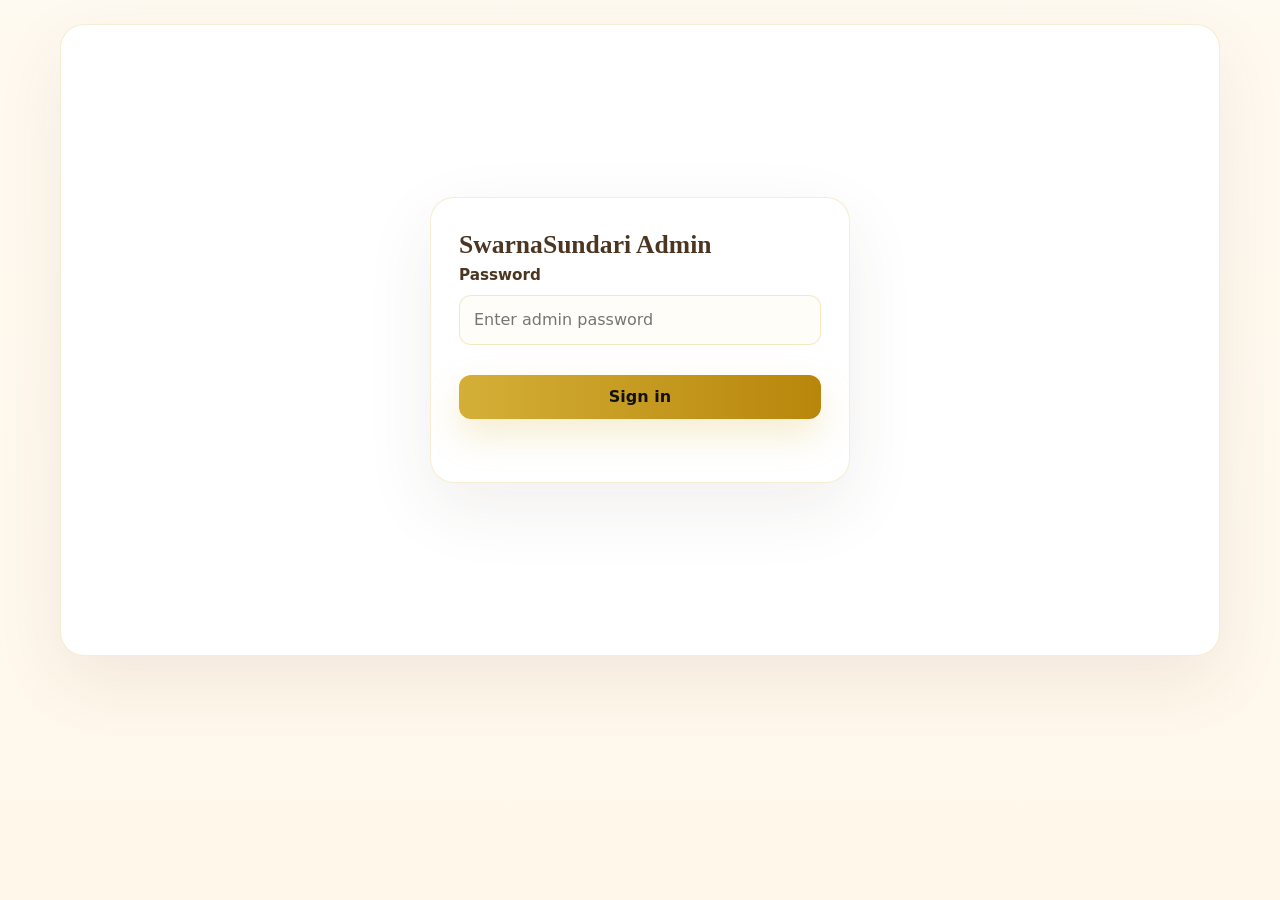
==== commit ec050909: "mobile UI enhaned" ====
--- a/admin.html
+++ b/admin.html
@@ -2,7 +2,7 @@
 <html lang="en">
   <head>
     <meta charset="utf-8">
-    <meta name="viewport" content="width=device-width,initial-scale=1">
+    <meta name="viewport" content="width=device-width, initial-scale=1.0">
     <title>Admin • SwarnaSundari</title>
     <meta name="description" content="Secure admin panel for SwarnaSundari catalog updates.">
     <link rel="stylesheet" href="css/style.css">
@@ -135,8 +135,46 @@
       }
       .products-grid {
         display: grid;
-        grid-template-columns: repeat(auto-fit, minmax(240px, 1fr));
-        gap: 16px;
+        grid-template-columns: repeat(2, minmax(0, 1fr));
+        gap: 12px;
+      }
+      .category-section {
+        border: 1px solid rgba(212, 175, 55, 0.18);
+        border-radius: 18px;
+        background: rgba(255, 250, 241, 0.8);
+        overflow: hidden;
+      }
+      .category-header {
+        width: 100%;
+        border: none;
+        background: linear-gradient(90deg, rgba(212, 175, 55, 0.13), rgba(255, 247, 232, 0.7));
+        color: var(--lux-brown);
+        font: inherit;
+        font-weight: 700;
+        display: flex;
+        align-items: center;
+        justify-content: space-between;
+        gap: 12px;
+        text-align: left;
+        padding: 12px 16px;
+        cursor: pointer;
+      }
+      .category-header span:first-child {
+        display: inline-flex;
+        align-items: center;
+        gap: 8px;
+      }
+      .category-header .collapse-indicator {
+        font-size: 1.4rem;
+        line-height: 1;
+        min-width: 18px;
+        text-align: center;
+      }
+      .category-grid {
+        display: grid;
+        grid-template-columns: repeat(2, minmax(0, 1fr));
+        gap: 12px;
+        padding: 12px;
       }
       .product-card {
         border: 1px solid rgba(212, 175, 55, 0.2);
@@ -146,6 +184,7 @@
         display: flex;
         flex-direction: column;
         gap: 10px;
+        min-width: 0;
       }
       .product-card img {
         width: 100%;
@@ -206,6 +245,30 @@
         gap: 14px;
       }
       .field.full { grid-column: 1 / -1; }
+      .product-card h3 {
+        margin: 0;
+        font-size: 1.05rem;
+        line-height: 1.3;
+        word-break: break-word;
+      }
+      .product-card .product-meta {
+        margin: 0;
+        color: var(--admin-muted);
+        font-size: 0.86rem;
+      }
+      .product-card .price-row {
+        margin-top: auto;
+      }
+      .product-card .product-actions {
+        display: flex;
+        gap: 8px;
+        flex-wrap: wrap;
+        margin-top: auto;
+      }
+      .product-card .product-actions .btn {
+        flex: 1 1 48%;
+        min-height: 40px;
+      }
       .preview-box {
         border: 1px dashed rgba(212, 175, 55, 0.3);
         border-radius: 16px;
@@ -246,10 +309,23 @@
       }
       @keyframes spin { to { transform: rotate(360deg); } }
       .sr-only { position: absolute !important; clip: rect(1px, 1px, 1px, 1px); }
-      @media (max-width: 760px) {
+      @media (min-width: 600px) {
+        .products-grid,
+        .category-grid { grid-template-columns: repeat(3, minmax(0, 1fr)); }
+      }
+      @media (min-width: 900px) {
+        .products-grid,
+        .category-grid { grid-template-columns: repeat(4, minmax(0, 1fr)); }
+      }
+      @media (max-width: 600px) {
         .admin-header, .admin-toolbar, .admin-panel { padding-left: 16px; padding-right: 16px; }
         .field-grid { grid-template-columns: 1fr; }
-        .products-grid { grid-template-columns: 1fr; }
+        .product-card { padding: 10px; gap: 8px; }
+        .product-card img { height: 128px; }
+        .product-card h3 { font-size: 0.95rem; }
+        .product-card .product-meta { font-size: 0.8rem; }
+        .product-card .product-actions { gap: 6px; }
+        .product-card .product-actions .btn { min-height: 38px; font-size: 0.9rem; }
       }
     </style>
   </head>
@@ -259,7 +335,6 @@
         <div id="loginScreen" class="login-screen">
           <div class="login-box">
             <h1 class="admin-title">SwarnaSundari Admin</h1>
-            <p class="admin-subtitle">Use the shared admin password to update the catalog safely.</p>
             <form id="loginForm" class="grid">
               <div class="field">
                 <label for="password">Password</label>
@@ -275,7 +350,6 @@
           <div class="admin-header">
             <div>
               <h1 class="admin-title">Catalog Dashboard</h1>
-              <p class="admin-subtitle">Add, edit, or remove products. Changes publish live through Netlify after a GitHub commit.</p>
             </div>
             <button class="btn btn-secondary" id="logoutBtn" type="button">Log out</button>
           </div>
@@ -361,7 +435,8 @@
         editingId: null,
         pendingImageData: null,
         pendingImageName: '',
-        pendingImageMime: ''
+        pendingImageMime: '',
+        expandedCategories: new Set()
       };
 
       const loginScreen = document.getElementById('loginScreen');
@@ -436,37 +511,87 @@
         return new URL(imagePath, window.location.origin + '/').href;
       }
 
+      function escapeHtml(value) {
+        return String(value ?? '')
+          .replace(/&/g, '&amp;')
+          .replace(/</g, '&lt;')
+          .replace(/>/g, '&gt;')
+          .replace(/"/g, '&quot;')
+          .replace(/'/g, '&#039;');
+      }
+
+      function createProductCard(product) {
+        const discount = Number(product.discount || 0);
+        const discountedPrice = discount > 0 ? Math.round(product.price * (1 - discount / 100)) : Number(product.price);
+        const premium = product.premium ? '<span class="pill">★ Premium</span>' : '<span class="pill">Standard</span>';
+        const imageHtml = product.image ? `<img src="${getImageUrl(product.image)}" alt="${escapeHtml(product.name)}">` : '<div class="preview-box" style="height:180px"><span class="muted">No image</span></div>';
+
+        return `
+          <article class="product-card">
+            ${imageHtml}
+            <div>
+              <h3>${escapeHtml(product.name)}</h3>
+              <p class="product-meta">${escapeHtml(product.category || 'Uncategorized')}</p>
+              <div class="price-row">
+                ${discount > 0 ? `<span style="text-decoration:line-through; color:#8d7142;">₹${Number(product.price).toLocaleString('en-IN')}</span>` : ''}
+                <strong>₹${discountedPrice.toLocaleString('en-IN')}</strong>
+              </div>
+              ${discount > 0 ? `<div class="muted">${discount}% off</div>` : ''}
+            </div>
+            <div class="actions">${premium}</div>
+            <div class="product-actions">
+              <button class="btn btn-secondary" type="button" data-action="edit" data-id="${product.id}">Edit</button>
+              <button class="btn btn-danger" type="button" data-action="delete" data-id="${product.id}">Delete</button>
+            </div>
+          </article>`;
+      }
+
+      function getCategoriesForProducts(list) {
+        const ordered = [];
+        const seen = new Set();
+        list.forEach((product) => {
+          const category = (product.category || 'Uncategorized').trim() || 'Uncategorized';
+          if (!seen.has(category)) {
+            seen.add(category);
+            ordered.push(category);
+          }
+        });
+        return ordered;
+      }
+
       function renderProducts(list) {
         if (!list.length) {
           productsContainer.innerHTML = '<div class="muted">No products yet. Add one to start.</div>';
           return;
         }
-        productsContainer.innerHTML = list.map((product) => {
-          const discount = Number(product.discount || 0);
-          const discountedPrice = discount > 0 ? Math.round(product.price * (1 - discount / 100)) : Number(product.price);
-          const premium = product.premium ? '<span class="pill">★ Premium</span>' : '<span class="pill">Standard</span>';
-          const imageHtml = product.image ? `<img src="${getImageUrl(product.image)}" alt="${product.name}">` : '<div class="preview-box" style="height:180px"><span class="muted">No image</span></div>';
+
+        const categories = getCategoriesForProducts(list);
+        const query = searchInput.value.trim().toLowerCase();
+        const shouldExpandAll = !!query;
+        if (!shouldExpandAll && !state.expandedCategories.size) {
+          state.expandedCategories = new Set(categories.length ? [categories[0]] : []);
+        }
+
+        if (shouldExpandAll) {
+          state.expandedCategories = new Set(categories);
+        }
+
+        productsContainer.innerHTML = categories.map((category) => {
+          const categoryProducts = list.filter((product) => (product.category || 'Uncategorized').trim() === category);
+          const isExpanded = shouldExpandAll || state.expandedCategories.has(category) || categories.length === 1;
           return `
-            <article class="product-card">
-              ${imageHtml}
-              <div>
-                <h3 style="margin:0 0 6px;">${product.name}</h3>
-                <p class="muted" style="margin:0 0 6px;">${product.category || 'Uncategorized'}</p>
-                <div class="price-row">
-                  ${discount > 0 ? `<span style="text-decoration:line-through; color:#8d7142;">₹${Number(product.price).toLocaleString('en-IN')}</span>` : ''}
-                  <strong>₹${discountedPrice.toLocaleString('en-IN')}</strong>
-                </div>
-                ${discount > 0 ? `<div class="muted">${discount}% off</div>` : ''}
+            <section class="category-section">
+              <button type="button" class="category-header" data-category="${escapeHtml(category)}" aria-expanded="${isExpanded}">
+                <span>${escapeHtml(category)} (${categoryProducts.length})</span>
+                <span class="collapse-indicator">${isExpanded ? '−' : '+'}</span>
+              </button>
+              <div class="category-grid" ${isExpanded ? '' : 'hidden'}>
+                ${categoryProducts.map((product) => createProductCard(product)).join('')}
               </div>
-              <div class="actions">
-                ${premium}
-              </div>
-              <div class="actions" style="margin-top:auto;">
-                <button class="btn btn-secondary" type="button" data-action="edit" data-id="${product.id}">Edit</button>
-                <button class="btn btn-danger" type="button" data-action="delete" data-id="${product.id}">Delete</button>
-              </div>
-            </article>`;
+            </section>
+          `;
         }).join('');
+
       }
 
       function filterProducts() {
@@ -672,6 +797,20 @@
       });
 
       productsContainer.addEventListener('click', async (event) => {
+        const categoryButton = event.target.closest('.category-header');
+        if (categoryButton) {
+          const category = categoryButton.dataset.category;
+          if (!category) return;
+          const current = state.expandedCategories.has(category);
+          if (current) {
+            state.expandedCategories.delete(category);
+          } else {
+            state.expandedCategories.add(category);
+          }
+          renderProducts(state.products);
+          return;
+        }
+
         const button = event.target.closest('button[data-action]');
         if (!button) return;
         const id = Number(button.dataset.id);
